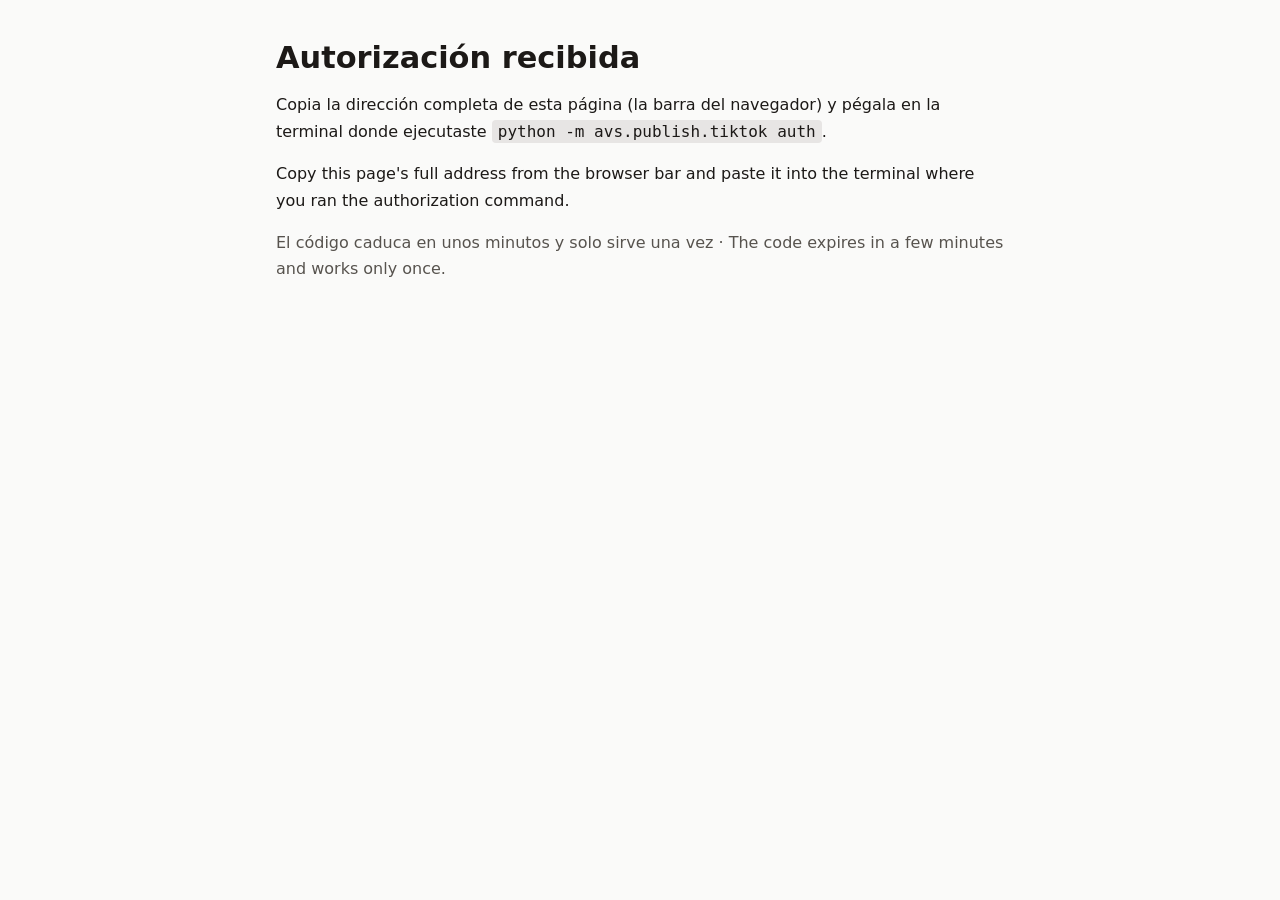
==== callback.html @ d71ed6d7 "Sitio público: Términos, Privacidad, callback e iconos Co-Authored-By: Claude Opus 5.5 <noreply@anth" ====
<!doctype html><html lang="es"><head><meta charset="utf-8"><meta name="viewport" content="width=device-width,initial-scale=1"><meta name="robots" content="noindex"><title>Autorización recibida</title><link rel="stylesheet" href="style.css"></head><body><main>
<h1>Autorización recibida</h1>
<p>Copia la dirección completa de esta página (la barra del navegador) y pégala en la terminal donde ejecutaste <code>python -m avs.publish.tiktok auth</code>.</p>
<p>Copy this page's full address from the browser bar and paste it into the terminal where you ran the authorization command.</p>
<p class="meta">El código caduca en unos minutos y solo sirve una vez · The code expires in a few minutes and works only once.</p>
</main></body></html>
---- style.css ----
:root{--bg:#fafaf9;--fg:#1c1917;--muted:#57534e;--accent:#0e7490;--line:#e7e5e4}
@media (prefers-color-scheme:dark){:root{--bg:#1c1917;--fg:#f5f5f4;--muted:#a8a29e;--accent:#22d3ee;--line:#44403c}}
*{box-sizing:border-box}body{margin:0;background:var(--bg);color:var(--fg);font:16px/1.65 system-ui,-apple-system,"Segoe UI",sans-serif}
main{max-width:760px;margin:0 auto;padding:40px 16px 64px}h1{font-size:1.9rem;line-height:1.2;margin:0 0 4px}
h2{font-size:1.2rem;margin:2rem 0 .5rem}.meta{color:var(--muted);margin:0 0 1.5rem}a{color:var(--accent)}
nav{display:flex;gap:16px;flex-wrap:wrap;padding-bottom:16px;border-bottom:1px solid var(--line);margin-bottom:28px}
.lang{border-top:1px solid var(--line);margin-top:40px;padding-top:8px}code{background:var(--line);padding:2px 6px;border-radius:4px;word-break:break-all}
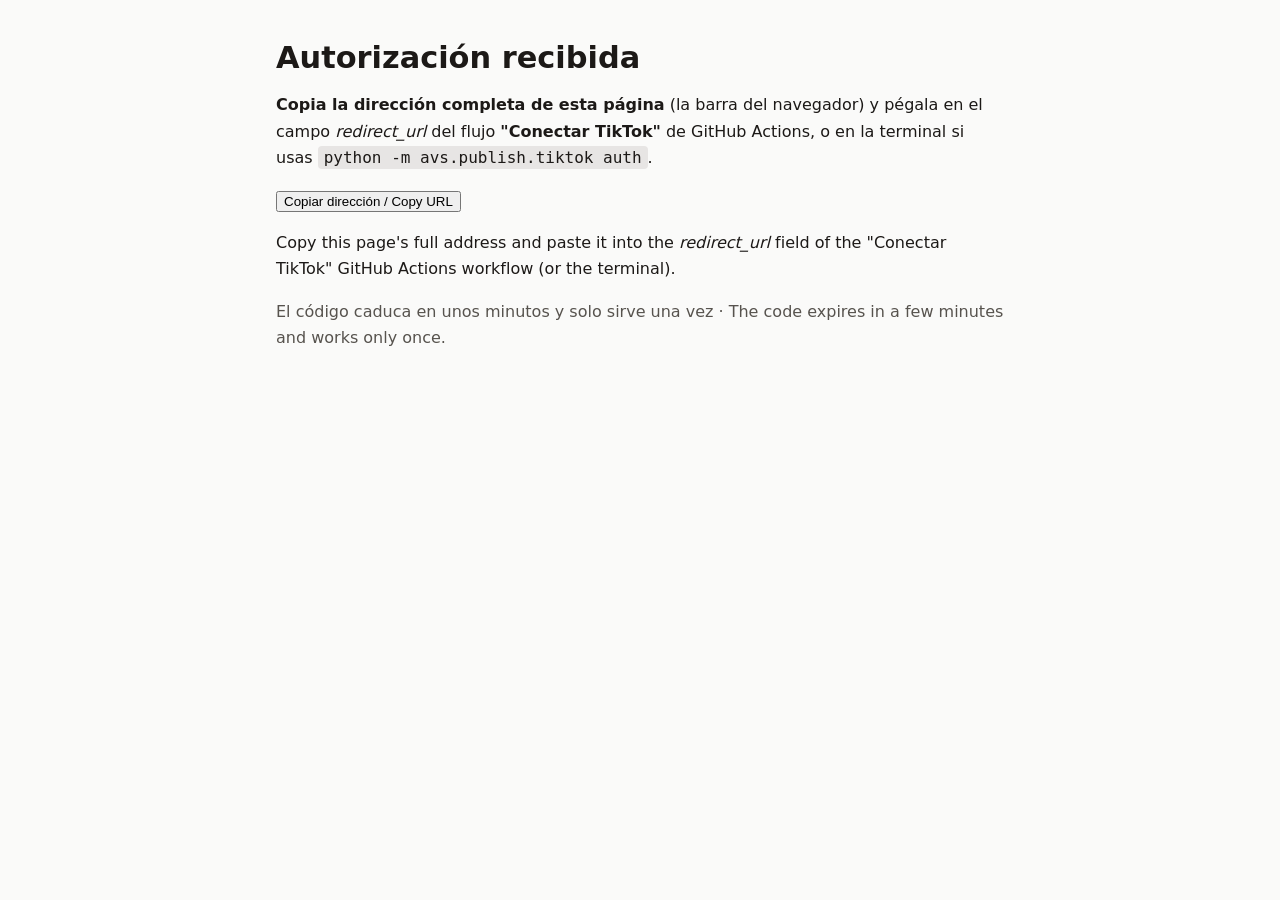
==== commit 21c169b2: "callback: instrucciones para GitHub Actions y botón de copiar Co-Authored-By: Claude Opus 5.5 <norep" ====
--- a/callback.html
+++ b/callback.html
@@ -1,6 +1,8 @@
 <!doctype html><html lang="es"><head><meta charset="utf-8"><meta name="viewport" content="width=device-width,initial-scale=1"><meta name="robots" content="noindex"><title>Autorización recibida</title><link rel="stylesheet" href="style.css"></head><body><main>
 <h1>Autorización recibida</h1>
-<p>Copia la dirección completa de esta página (la barra del navegador) y pégala en la terminal donde ejecutaste <code>python -m avs.publish.tiktok auth</code>.</p>
-<p>Copy this page's full address from the browser bar and paste it into the terminal where you ran the authorization command.</p>
+<p><strong>Copia la dirección completa de esta página</strong> (la barra del navegador) y pégala en el campo <em>redirect_url</em> del flujo <strong>"Conectar TikTok"</strong> de GitHub Actions, o en la terminal si usas <code>python -m avs.publish.tiktok auth</code>.</p>
+<p><button id="copy" type="button">Copiar dirección / Copy URL</button> <span id="ok"></span></p>
+<p>Copy this page's full address and paste it into the <em>redirect_url</em> field of the "Conectar TikTok" GitHub Actions workflow (or the terminal).</p>
+<script>document.getElementById("copy").onclick=function(){navigator.clipboard.writeText(location.href).then(function(){document.getElementById("ok").textContent="✓ Copiado";});};</script>
 <p class="meta">El código caduca en unos minutos y solo sirve una vez · The code expires in a few minutes and works only once.</p>
 </main></body></html>
